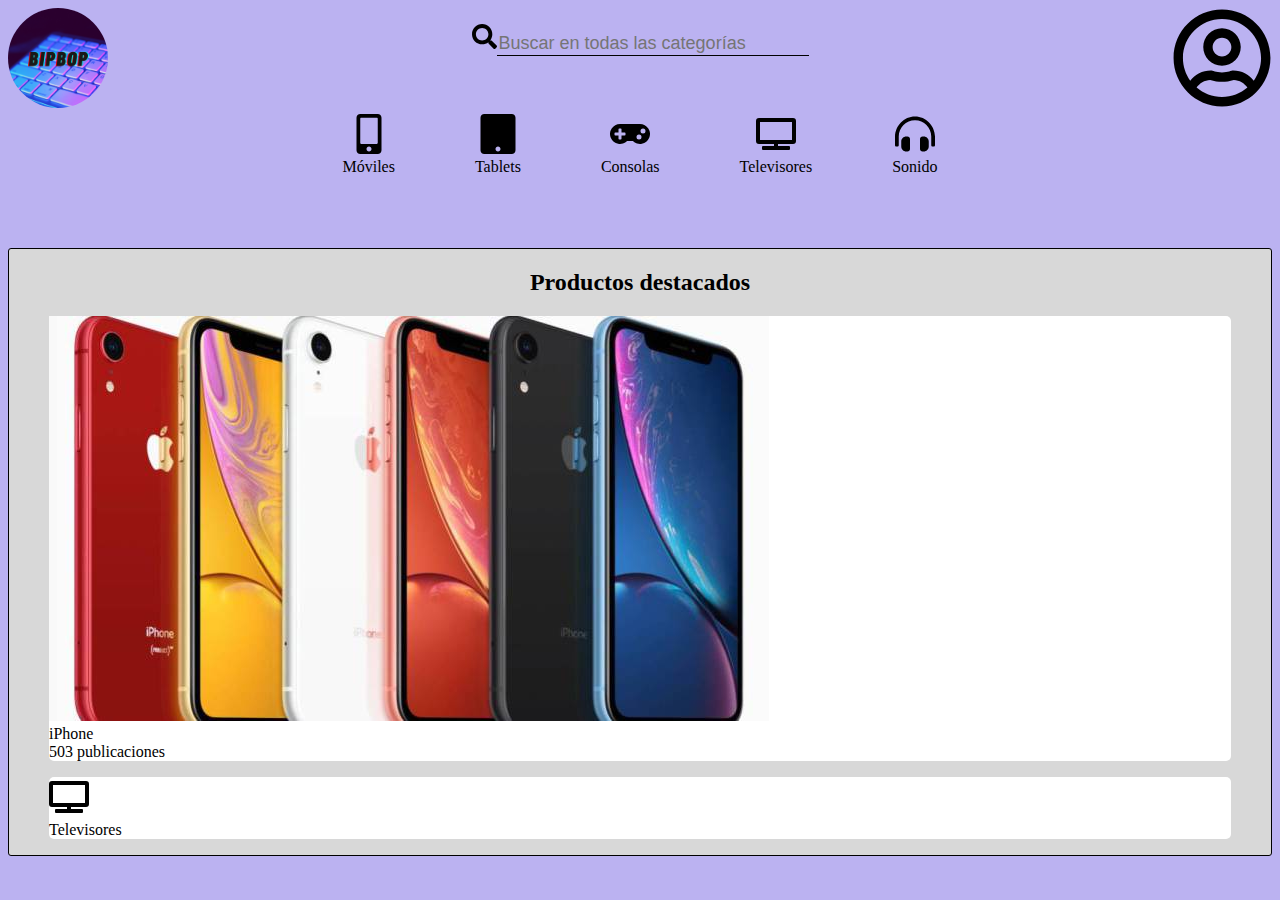
==== index.html @ b729b773 "Creación del Index.html, imagenes, estilo" ====
<!DOCTYPE html>
<html lang="en">

<head>
    <meta charset="UTF-8">
    <meta name="viewport" content="width=device-width, initial-scale=1.0">
    <link href="css/estilo.css" rel="stylesheet" type="text/css">
    <title>BipBop</title>
</head>

<body>

    <div class="cabecera">
        <img id="logo" src="imagenes/BipBop.png" alt="Logo BipBop"/>
        <img id="perfil" src="imagenes/user-circle-regular.svg" alt="perfil"/>
        <nav>
            <section>
                <img id="lupa" src="imagenes/search-solid.svg" alt="lupa"/><input type="text" placeholder="Buscar en todas las categorías">
            </section>
            <ul>
                <li>
                    <figure>
                        <img class="imagenNav" src="imagenes/mobile-alt-solid.svg" alt="moviles" />
                        <figcaption>Móviles</figcaption>
                    </figure>
                </li>
                <li>
                    <figure>
                        <img class="imagenNav" src="imagenes/tablet-solid.svg" alt="tablets" />
                        <figcaption>Tablets</figcaption>
                    </figure>
                </li>
                <li>
                    <figure>
                        <img class="imagenNav" src="imagenes/gamepad-solid.svg" alt="consolas" />
                        <figcaption>Consolas</figcaption>
                    </figure>
                </li>
                <li>
                    <figure>
                        <img class="imagenNav" src="imagenes/tv-solid.svg" alt="televisores" />
                        <figcaption>Televisores</figcaption>
                    </figure>
                </li>
                <li>
                    <figure>
                        <img class="imagenNav" src="imagenes/headphones-alt-solid.svg" alt="sonido" />
                        <figcaption>Sonido</figcaption>
                    </figure>
                </li>
            </ul>
        </nav>
    </div>

    <div class="cuerpo">
        <h2>Productos destacados</h2>
        <section class="productosDestacados">
            
                <figure>
                    <img class="img_pd_1" src="imagenes/productos/iphone.jpg" alt="iphone" />
                    <figcaption class="tituloProducto">iPhone</figcaption>
                    <figcaption class="descripcionProducto">503 publicaciones</figcaption>
                </figure>
            
            <div id="pd_2">
                <figure>
                    <img class="imagenNav" src="imagenes/tv-solid.svg" alt="televisores" />
                    <figcaption>Televisores</figcaption>
                </figure>
            </div>
        </section>
    </div>


</body>

</html>
---- css/estilo.css ----
body{
    background-color: rgb(187, 178, 241);
}

.imagenNav{
    width: 40px;
    height: 40px;
}

#logo{
    float: left;
    width: 100px;
    height: 100px;
    border-radius: 50px;
}

#perfil{
    float: right;
    width: 100px;
    height: 100px;
    
}

.cabecera section{
    padding: 1em;
}

.cabecera section #lupa{
    width: 25px;
    height: 25px;
}

.cabecera section input{
    border: 0px;
    border-bottom: 1px solid black;
    background-color: rgb(187, 178, 241);
    width: 25%;
    font-size: large;
}

/*Para quitar los bordes cuando escriba en el input*/
.cabecera section input:focus{
    outline: none;
}

.cabecera nav{
    height: 60px;
    text-align: center;
}

.cabecera nav ul{
    list-style: none;
    display: inline-block;
    padding:10px;
}

.cabecera nav ul li{
    float: left;
}

.cuerpo{
    margin-top: 20vh;
    background-color: rgb(216, 216, 216);
    border: 1px solid black;
    border-radius: 3px;
}

.cuerpo h2{
    text-align: center;
}

.cuerpo .productosDestacados figure{
    background-color: white;
    border-radius: 5px;
    
}


.cuerpo .productosDestacados #pd_1 .img_pd_1{
    float: left;
    padding-top: 10px;
    width: 300px;
    height: 200px;
}

.cuerpo .productosDestacados #pd_1 .tituloProducto{
    font-weight: bold;
    font-size: x-large;
}
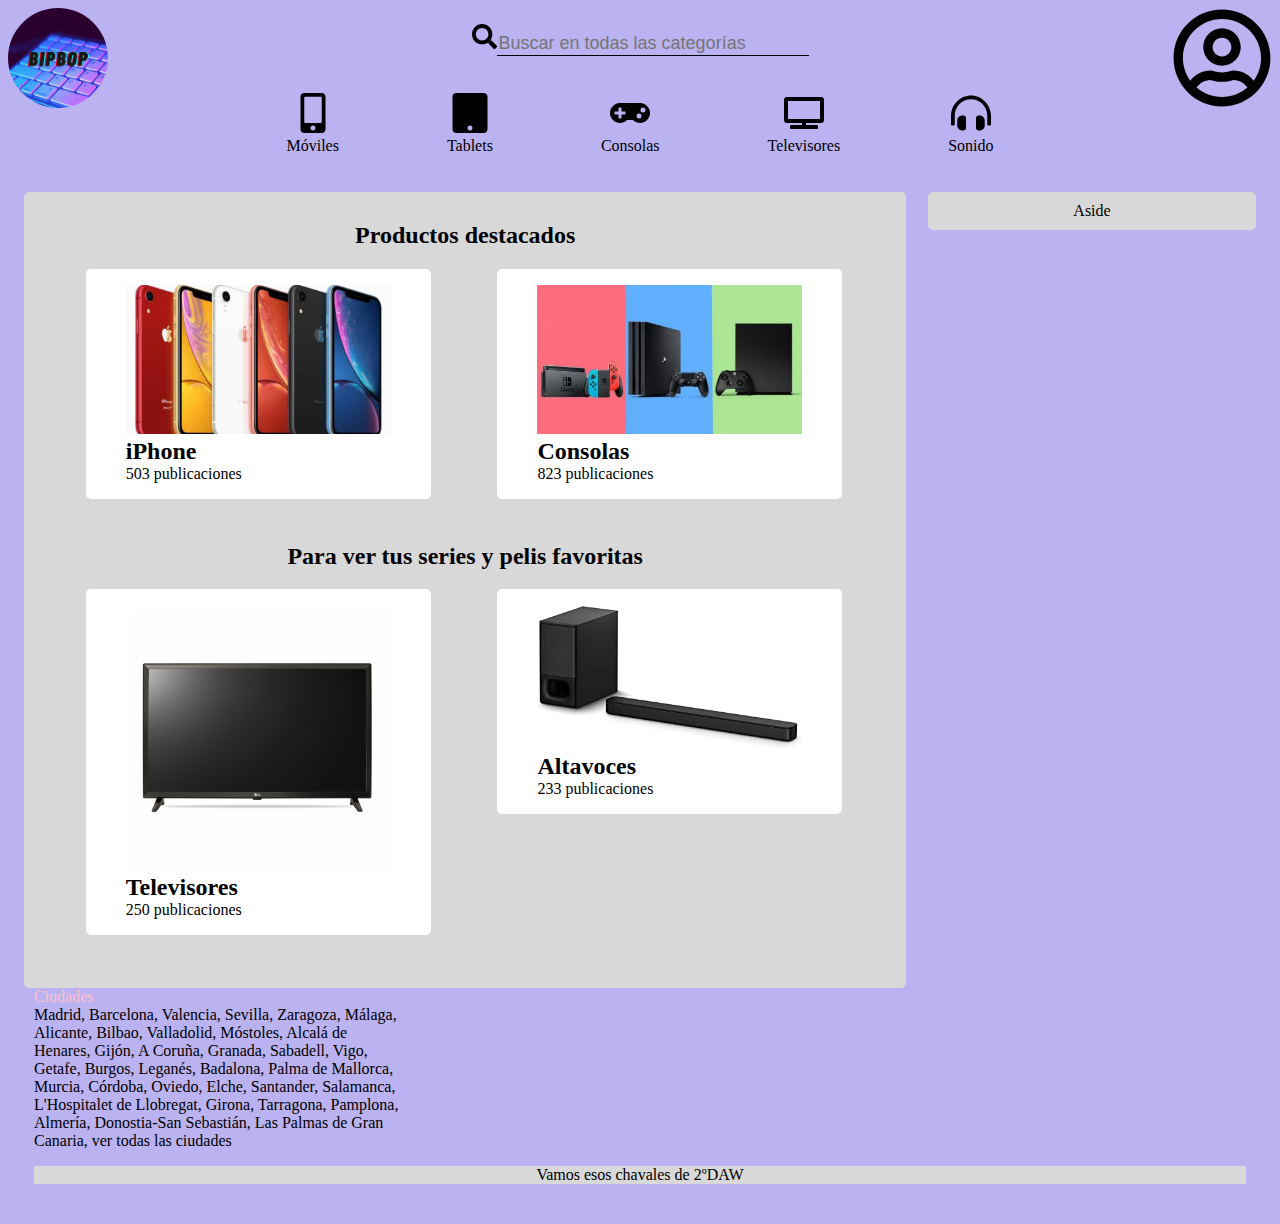
==== commit d67512f3: "Responsive, nuevas fotos, productos destacados" ====
--- a/index.html
+++ b/index.html
@@ -1,77 +1,131 @@
 <!DOCTYPE html>
-<html lang="en">
+<!--
+To change this license header, choose License Headers in Project Properties.
+To change this template file, choose Tools | Templates
+and open the template in the editor.
+-->
+<!DOCTYPE html>
+<html lang="es">
 
 <head>
-    <meta charset="UTF-8">
-    <meta name="viewport" content="width=device-width, initial-scale=1.0">
-    <link href="css/estilo.css" rel="stylesheet" type="text/css">
-    <title>BipBop</title>
+    <meta charset="utf-8">
+    <meta name="viewport" content="width=device-width, initial-scale=1.0" />
+    <link href="css/estilo.css" rel="stylesheet" type="text/css" />
 </head>
 
 <body>
+    <div class="container">
 
-    <div class="cabecera">
-        <img id="logo" src="imagenes/BipBop.png" alt="Logo BipBop"/>
-        <img id="perfil" src="imagenes/user-circle-regular.svg" alt="perfil"/>
-        <nav>
-            <section>
-                <img id="lupa" src="imagenes/search-solid.svg" alt="lupa"/><input type="text" placeholder="Buscar en todas las categorías">
-            </section>
-            <ul>
-                <li>
-                    <figure>
-                        <img class="imagenNav" src="imagenes/mobile-alt-solid.svg" alt="moviles" />
-                        <figcaption>Móviles</figcaption>
-                    </figure>
-                </li>
-                <li>
-                    <figure>
-                        <img class="imagenNav" src="imagenes/tablet-solid.svg" alt="tablets" />
-                        <figcaption>Tablets</figcaption>
-                    </figure>
-                </li>
-                <li>
-                    <figure>
-                        <img class="imagenNav" src="imagenes/gamepad-solid.svg" alt="consolas" />
-                        <figcaption>Consolas</figcaption>
-                    </figure>
-                </li>
-                <li>
-                    <figure>
-                        <img class="imagenNav" src="imagenes/tv-solid.svg" alt="televisores" />
-                        <figcaption>Televisores</figcaption>
-                    </figure>
-                </li>
-                <li>
-                    <figure>
-                        <img class="imagenNav" src="imagenes/headphones-alt-solid.svg" alt="sonido" />
-                        <figcaption>Sonido</figcaption>
-                    </figure>
-                </li>
-            </ul>
-        </nav>
-    </div>
+        <img id="logo" src="imagenes/BipBop.png" alt="Logo BipBop" />
+        <img id="perfil" src="imagenes/user-circle-regular.svg" alt="perfil" />
 
-    <div class="cuerpo">
-        <h2>Productos destacados</h2>
-        <section class="productosDestacados">
-            
-                <figure>
-                    <img class="img_pd_1" src="imagenes/productos/iphone.jpg" alt="iphone" />
-                    <figcaption class="tituloProducto">iPhone</figcaption>
-                    <figcaption class="descripcionProducto">503 publicaciones</figcaption>
-                </figure>
-            
-            <div id="pd_2">
-                <figure>
-                    <img class="imagenNav" src="imagenes/tv-solid.svg" alt="televisores" />
-                    <figcaption>Televisores</figcaption>
-                </figure>
-            </div>
-        </section>
-    </div>
+        <div class="busqueda">
+            <img id="lupa" src="imagenes/search-solid.svg" alt="lupa" /><input type="text"
+                placeholder="Buscar en todas las categorías">
+            <div>
+
+                <nav>
+                    <ul>
+                        <li>
+                            <figure>
+                                <a href=""><img class="imagenNav" src="imagenes/mobile-alt-solid.svg"
+                                        alt="moviles" /></a>
+                                <figcaption>Móviles</figcaption>
+                            </figure>
+                        </li>
+                        <li>
+                            <figure>
+                                <a href=""><img class="imagenNav" src="imagenes/tablet-solid.svg" alt="tablets" /></a>
+                                <figcaption>Tablets</figcaption>
+                            </figure>
+                        </li>
+                        <li>
+                            <figure>
+                                <a href=""><img class="imagenNav" src="imagenes/gamepad-solid.svg" alt="consolas" /></a>
+                                <figcaption>Consolas</figcaption>
+                            </figure>
+                        </li>
+                        <li>
+                            <figure>
+                                <a href=""><img class="imagenNav" src="imagenes/tv-solid.svg" alt="televisores" /></a>
+                                <figcaption>Televisores</figcaption>
+                            </figure>
+                        </li>
+                        <li>
+                            <figure>
+                                <a href=""><img class="imagenNav" src="imagenes/headphones-alt-solid.svg"
+                                        alt="sonido" /></a>
+                                <figcaption>Sonido</figcaption>
+                            </figure>
+                        </li>
+                    </ul>
+
+                </nav>
+
+                <section>
+                    <article>
+
+                        <h2>Productos destacados</h2>
+
+                        <div class="filaProductos">
+                            <div class="pd">
+                                <figure>
+                                    <img id="img_pd_1" src="imagenes/productos/iphone.jpg" alt="iphone"
+                                        style="width: 100%;" />
+                                    <figcaption class="tituloProducto">iPhone</figcaption>
+                                    <figcaption class="descripcionProducto">503 publicaciones</figcaption>
+                                </figure>
+                            </div>
+                            <div class="pd">
+                                <figure>
+                                    <img id="img_pd_2" src="imagenes/productos/consolas.jpg" alt="consolas"
+                                        style="width: 100%;" />
+                                    <figcaption class="tituloProducto">Consolas</figcaption>
+                                    <figcaption class="descripcionProducto">823 publicaciones</figcaption>
+                                </figure>
+                            </div>
+                        </div>
+
+                        <h2>Para ver tus series y pelis favoritas</h2>
+
+                        <div class="filaProductos">
+                            <div class="pd">
+                                <figure>
+                                    <img id="img_pd_4" src="imagenes/productos/televisor.png" alt="televisores"
+                                        style="width: 100%;" />
+                                    <figcaption class="tituloProducto">Televisores</figcaption>
+                                    <figcaption class="descripcionProducto">250 publicaciones</figcaption>
+                                </figure>
+                            </div>
+                            <div class="pd">
+                                <figure>
+                                    <img id="img_pd_3" src="imagenes/productos/barra_de_sonido.jpg"
+                                        alt="barra_de_sonido" style="width: 100%;" />
+                                    <figcaption class="tituloProducto">Altavoces</figcaption>
+                                    <figcaption class="descripcionProducto">233 publicaciones</figcaption>
+                                </figure>
+                            </div>
+                        </div>
+                    </article>
+                </section>
 
 
+
+                <aside>Aside</aside>
+
+                <div class="pre_footer">
+                    <span style="color: pink;">Ciudades</span></br>
+                    Madrid, Barcelona, Valencia, Sevilla, Zaragoza, Málaga, Alicante, Bilbao, Valladolid, Móstoles,
+                        Alcalá de Henares, Gijón, A Coruña, Granada, Sabadell, Vigo, Getafe, Burgos, Leganés, Badalona,
+                        Palma de Mallorca, Murcia, Córdoba, Oviedo, Elche, Santander, Salamanca, L'Hospitalet de
+                        Llobregat, Girona, Tarragona, Pamplona, Almería, Donostia-San Sebastián, Las Palmas de Gran
+                        Canaria, ver todas las ciudades
+                </div>
+
+                <footer>
+                    <p>Vamos esos chavales de 2ºDAW</p>
+                </footer>
+            </div>
 </body>
 
 </html>--- a/css/estilo.css
+++ b/css/estilo.css
@@ -1,3 +1,4 @@
+
 body{
     background-color: rgb(187, 178, 241);
 }
@@ -20,17 +21,23 @@
     height: 100px;
     
 }
+/*********************************/
+/*.container {
+    width:996px;
+    margin:0px auto;
+    font-size:1em;
+}*/
 
-.cabecera section{
-    padding: 1em;
+header{
+    margin: 0 auto;
 }
 
-.cabecera section #lupa{
+.container  #lupa{
     width: 25px;
     height: 25px;
 }
 
-.cabecera section input{
+.container  input{
     border: 0px;
     border-bottom: 1px solid black;
     background-color: rgb(187, 178, 241);
@@ -38,52 +45,140 @@
     font-size: large;
 }
 
+.container .busqueda{
+    padding: 1em;
+    text-align: center;
+}
+
 /*Para quitar los bordes cuando escriba en el input*/
-.cabecera section input:focus{
+.container  input:focus{
     outline: none;
 }
 
-.cabecera nav{
-    height: 60px;
-    text-align: center;
+section,aside {
+    padding: 10px;
+    background:rgb(216, 216, 216);
+    -moz-border-radius:5px;-webkit-border-radius:5px;-o-border-radius:5px;border-radius:5px;
+}
+section {
+    float: left;
+    width: 70%;
+}
+aside {
+    float: right;
+    width: 25%;
+}
+nav {
+    overflow: hidden;
+    display: flex;
+    justify-content: center;
+    /* https://developer.mozilla.org/es/docs/Web/CSS/overflow */
+}
+nav ul {
+    list-style-type:none;
+    float:left;
+    padding:0px;
+}
+nav ul li {
+    display: inline-block;
+    padding:3px 10px;
+    margin:2px;
 }
 
-.cabecera nav ul{
-    list-style: none;
-    display: inline-block;
-    padding:10px;
+
+.filaProductos::after{
+    content: "";
+    clear: both;
+    display: table;
+    margin-bottom: 5%;
+    
 }
 
-.cabecera nav ul li{
+.pd{
     float: left;
-}
+    width: 40%;
+    margin-left: 6%;
+    margin-right: 15px;
 
-.cuerpo{
-    margin-top: 20vh;
-    background-color: rgb(216, 216, 216);
-    border: 1px solid black;
-    border-radius: 3px;
-}
-
-.cuerpo h2{
-    text-align: center;
-}
-
-.cuerpo .productosDestacados figure{
     background-color: white;
     border-radius: 5px;
     
 }
 
-
-.cuerpo .productosDestacados #pd_1 .img_pd_1{
-    float: left;
-    padding-top: 10px;
-    width: 300px;
-    height: 200px;
+.tituloProducto{
+    text-align: left;
+    font-weight: bold;
+    font-size: x-large;
 }
 
-.cuerpo .productosDestacados #pd_1 .tituloProducto{
-    font-weight: bold;
-    font-size: x-large;
-}+.descripcionProducto{
+    text-align: left;
+    font-size: medium;
+}
+
+.pre_footer{
+    margin:10px;
+    text-align:left;
+    clear:both;
+
+    width: 30%;
+}
+
+
+footer {
+    background-color:rgb(216, 216, 216);
+    margin:10px;
+    text-align:center;
+    clear:both;
+
+}
+
+/* para 980px o menos */
+@media screen and (max-width:980px) {
+    .container {
+        width:98%;
+    }
+    section {
+        width:68%;
+    }
+}
+
+/* para 700px o menos */
+@media screen and (max-width:700px) {
+    aside,section {
+        float:none;
+        width:96%;
+    }
+    nav, section {
+        font-size:1.2em;
+    }
+    aside {
+        margin-top:5px;
+    }
+    nav ul {
+        float:none;
+        clear:both;
+    }
+}
+
+/* para 480px o menos */
+@media screen and (max-width:480px) {
+    aside {
+        display:none;
+    }
+    nav, section {
+        font-size:1.5em;
+    }
+    section {
+        width:94%;
+    }
+    nav ul {
+        float:left;
+        clear:none;
+        width:50%;
+    }
+    nav ul li {
+        float:none;
+    }
+}
+
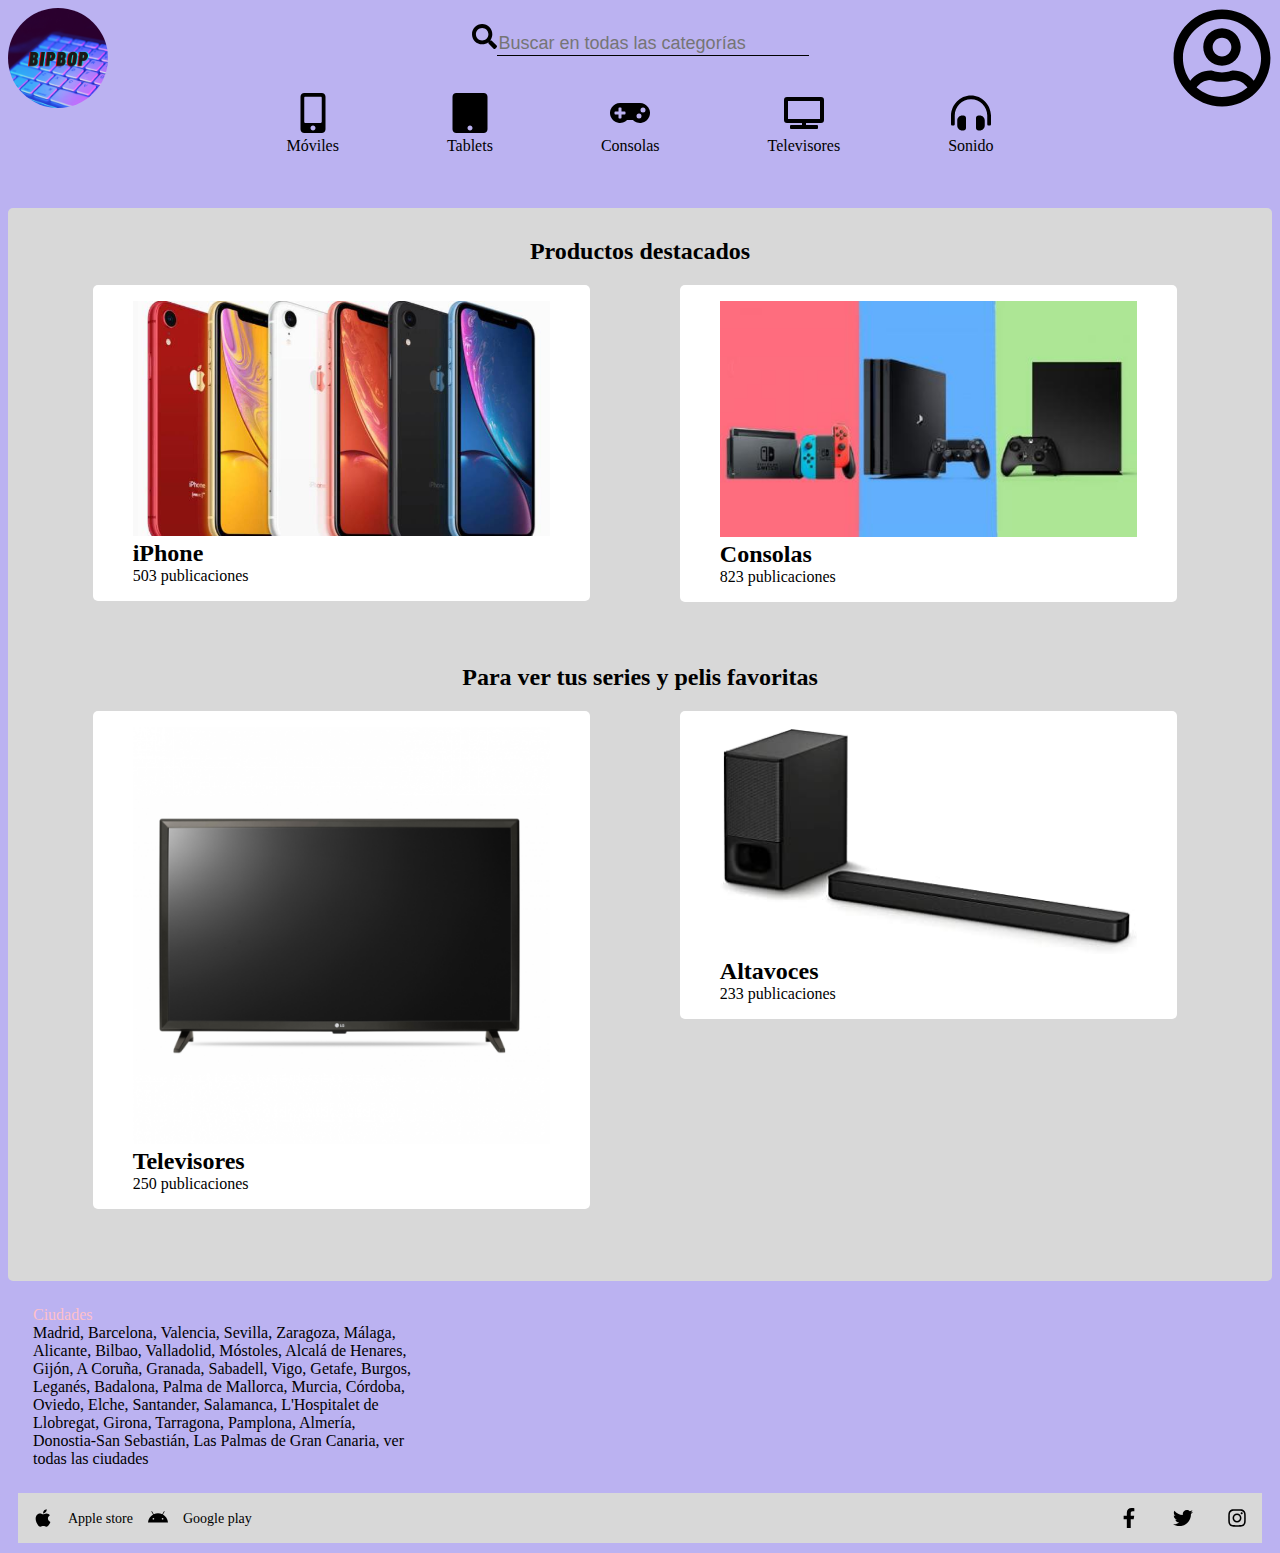
==== commit ac23fc2f: "Página para cada categoria y producto seleccionado" ====
--- a/index.html
+++ b/index.html
@@ -11,49 +11,90 @@
     <meta charset="utf-8">
     <meta name="viewport" content="width=device-width, initial-scale=1.0" />
     <link href="css/estilo.css" rel="stylesheet" type="text/css" />
+    <link rel="icon" href="imagenes/BipBop.ico">
+
+    <title>BipBop</title>
+
 </head>
+
+
 
 <body>
     <div class="container">
 
-        <img id="logo" src="imagenes/BipBop.png" alt="Logo BipBop" />
-        <img id="perfil" src="imagenes/user-circle-regular.svg" alt="perfil" />
+        <a href="index.html"><img id="logo" src="imagenes/BipBop.png" alt="Logo BipBop" /></a>
+        <a a href="#openModal"><img id="perfil" src="imagenes/iconos/user-circle-regular.svg" alt="perfil" /></a>
+
+        <div id="openModal" class="modalDialog">
+            <div>
+                <a href="#close" title="Close" class="close">X</a>
+                <h2>Iniciar Sesión</h2>
+                <input type="text" name="correo" id="is_correo" placeholder="Correo"></br>
+                </br>
+                <input type="password" name="contrasenia" id="is_pass" placeholder="Contraseña"></br>
+                </br>
+                </br>
+                <a href="#openModal_2">Registrarse</a> | <button id="iniciarSesion" onclick="iniciarSesion()">Iniciar
+                    Sesión</button>
+            </div>
+        </div>
+
+
+        <div id="openModal_2" class="modalDialog">
+            <div>
+                <a href="#close" title="Close" class="close">X</a>
+                <h2>Registrarse</h2>
+                <input type="text" name="correo" id="r_correo" placeholder="Correo"></br>
+                <label id="errorCorreo" style="visibility: hidden;"></label>
+                </br>
+                <input type="password" name="contrasenia" id="r_pass" placeholder="Contraseña"></br>
+                <label id="errorPass" style="visibility: hidden;"></label>
+                </br>
+                <input type="password" name="contrasenia" id="confPass" placeholder="Confirmar contraseña"></br>
+                <label id="noCoincide" style="visibility: hidden;"></label>
+                </br>
+                </br>
+                <a href="#openModal">Iniciar sesión</a> | <button id="Registrarse"
+                    onclick="validarCampos()">Registrarse</button>
+            </div>
+        </div>
+
 
         <div class="busqueda">
-            <img id="lupa" src="imagenes/search-solid.svg" alt="lupa" /><input type="text"
-                placeholder="Buscar en todas las categorías">
-            <div>
+            <img id="lupa" src="imagenes/iconos/search-solid.svg" alt="lupa" /><input type="text"
+                placeholder="Buscar en todas las categorías" />
+            
 
                 <nav>
                     <ul>
                         <li>
                             <figure>
-                                <a href=""><img class="imagenNav" src="imagenes/mobile-alt-solid.svg"
+                                <a href="moviles.html"><img class="imagenNav" src="imagenes/iconos/mobile-alt-solid.svg"
                                         alt="moviles" /></a>
                                 <figcaption>Móviles</figcaption>
                             </figure>
                         </li>
                         <li>
                             <figure>
-                                <a href=""><img class="imagenNav" src="imagenes/tablet-solid.svg" alt="tablets" /></a>
+                                <a href="tablets.html"><img class="imagenNav" src="imagenes/iconos/tablet-solid.svg" alt="tablets" /></a>
                                 <figcaption>Tablets</figcaption>
                             </figure>
                         </li>
                         <li>
                             <figure>
-                                <a href=""><img class="imagenNav" src="imagenes/gamepad-solid.svg" alt="consolas" /></a>
+                                <a href="consolas.html"><img class="imagenNav" src="imagenes/iconos/gamepad-solid.svg" alt="consolas" /></a>
                                 <figcaption>Consolas</figcaption>
                             </figure>
                         </li>
                         <li>
                             <figure>
-                                <a href=""><img class="imagenNav" src="imagenes/tv-solid.svg" alt="televisores" /></a>
+                                <a href="televisores.html"><img class="imagenNav" src="imagenes/iconos/tv-solid.svg" alt="televisores" /></a>
                                 <figcaption>Televisores</figcaption>
                             </figure>
                         </li>
                         <li>
                             <figure>
-                                <a href=""><img class="imagenNav" src="imagenes/headphones-alt-solid.svg"
+                                <a href="sonido.html"><img class="imagenNav" src="imagenes/iconos/headphones-alt-solid.svg"
                                         alt="sonido" /></a>
                                 <figcaption>Sonido</figcaption>
                             </figure>
@@ -61,6 +102,7 @@
                     </ul>
 
                 </nav>
+            </div>
 
                 <section>
                     <article>
@@ -70,16 +112,16 @@
                         <div class="filaProductos">
                             <div class="pd">
                                 <figure>
-                                    <img id="img_pd_1" src="imagenes/productos/iphone.jpg" alt="iphone"
-                                        style="width: 100%;" />
+                                    <a href="moviles.html"><img id="img_pd_1" src="imagenes/productos/iphone.jpg" alt="iphone"
+                                        style="width: 100%;" /></a>
                                     <figcaption class="tituloProducto">iPhone</figcaption>
                                     <figcaption class="descripcionProducto">503 publicaciones</figcaption>
                                 </figure>
                             </div>
                             <div class="pd">
                                 <figure>
-                                    <img id="img_pd_2" src="imagenes/productos/consolas.jpg" alt="consolas"
-                                        style="width: 100%;" />
+                                    <a href="consolas.html"><img id="img_pd_2" src="imagenes/productos/consolas.jpg" alt="consolas"
+                                        style="width: 100%;" /></a>
                                     <figcaption class="tituloProducto">Consolas</figcaption>
                                     <figcaption class="descripcionProducto">823 publicaciones</figcaption>
                                 </figure>
@@ -91,16 +133,16 @@
                         <div class="filaProductos">
                             <div class="pd">
                                 <figure>
-                                    <img id="img_pd_4" src="imagenes/productos/televisor.png" alt="televisores"
-                                        style="width: 100%;" />
+                                    <a href="televisores.html"><img id="img_pd_4" src="imagenes/productos/televisor.png" alt="televisores"
+                                        style="width: 100%;" /></a>
                                     <figcaption class="tituloProducto">Televisores</figcaption>
                                     <figcaption class="descripcionProducto">250 publicaciones</figcaption>
                                 </figure>
                             </div>
                             <div class="pd">
                                 <figure>
-                                    <img id="img_pd_3" src="imagenes/productos/barra_de_sonido.jpg"
-                                        alt="barra_de_sonido" style="width: 100%;" />
+                                    <a href="sonido.html"><img id="img_pd_3" src="imagenes/productos/barra_de_sonido.jpg"
+                                        alt="barra_de_sonido" style="width: 100%;" /></a>
                                     <figcaption class="tituloProducto">Altavoces</figcaption>
                                     <figcaption class="descripcionProducto">233 publicaciones</figcaption>
                                 </figure>
@@ -109,23 +151,95 @@
                     </article>
                 </section>
 
-
-
-                <aside>Aside</aside>
+                <!--<aside>Aside</aside>-->
 
                 <div class="pre_footer">
                     <span style="color: pink;">Ciudades</span></br>
                     Madrid, Barcelona, Valencia, Sevilla, Zaragoza, Málaga, Alicante, Bilbao, Valladolid, Móstoles,
-                        Alcalá de Henares, Gijón, A Coruña, Granada, Sabadell, Vigo, Getafe, Burgos, Leganés, Badalona,
-                        Palma de Mallorca, Murcia, Córdoba, Oviedo, Elche, Santander, Salamanca, L'Hospitalet de
-                        Llobregat, Girona, Tarragona, Pamplona, Almería, Donostia-San Sebastián, Las Palmas de Gran
-                        Canaria, ver todas las ciudades
+                    Alcalá de Henares, Gijón, A Coruña, Granada, Sabadell, Vigo, Getafe, Burgos, Leganés, Badalona,
+                    Palma de Mallorca, Murcia, Córdoba, Oviedo, Elche, Santander, Salamanca, L'Hospitalet de
+                    Llobregat, Girona, Tarragona, Pamplona, Almería, Donostia-San Sebastián, Las Palmas de Gran
+                    Canaria, ver todas las ciudades
                 </div>
 
                 <footer>
-                    <p>Vamos esos chavales de 2ºDAW</p>
+
+                    <a href=""><img class="aplicacion" src="imagenes/iconos/apple-brands.svg"
+                            alt="Apple store" /></a><label>Apple store</label>
+                    <a href=""><img class="aplicacion" src="imagenes//iconos/android-brands.svg"
+                            alt="Google play" /></a><label>Google play</label>
+
+
+                    <a href=""><img class="redesSociales" src="imagenes/iconos/facebook-f-brands.svg" alt="Facebook" /></a>
+                    <a href=""><img class="redesSociales" src="imagenes/iconos/twitter-brands.svg" alt="Twitter" /></a>
+                    <a href=""><img class="redesSociales" src="imagenes/iconos/instagram-brands.svg" alt="Instagram" /></a>
+
                 </footer>
             </div>
 </body>
 
+<script>
+
+    function Mensaje(texto){
+        this.texto = texto;
+    }
+
+    function validarEmail() {
+        var res = true;
+
+        if (!document.getElementById("r_correo").value.match(/^\w+([\.-]?\w+)*@\w+([\.-]?\w+)*(\.\w{2,3})+$/)) {
+            this.texto = "El correo debe tener un formato válido,";
+            document.getElementById("errorCorreo").innerHTML = this.texto;
+            document.getElementById("errorCorreo").style.visibility = "visible";
+            document.getElementById("errorCorreo").style.color = "red";
+            res = false;
+        }else{
+            document.getElementById("errorCorreo").style.visibility = "hidden";
+        }
+
+        return res;
+
+    }
+
+    function validarContrasenia(){
+        var res = true;
+
+        var pass = document.getElementById("pass");
+        var passCheck = document.getElementById("confPass");
+
+        if(!document.getElementById("r_pass").value.match(/^(?=\w*\d)(?=\w*[A-Z])(?=\w*[a-z])\S{4,16}$/)){
+            this.texto = "La contraseña debe tener al entre 8 y 16 caracteres, al menos un dígito, al menos una minúscula y al menos una mayúscula";
+            document.getElementById("errorPass").innerHTML = this.texto;
+            document.getElementById("errorPass").style.visibility = "visible";
+            document.getElementById("errorPass").style.color = "red";
+            res = false;
+        }else{
+            document.getElementById("errorPass").style.visibility = "hidden";
+        }
+
+        console.log(document.getElementById("r_pass").value);
+        console.log(document.getElementById("confPass").value);
+
+        if(document.getElementById("r_pass").value != document.getElementById("confPass").value) {
+            this.texto = "Las contraseñas deben coincidir";
+            document.getElementById("noCoincide").innerHTML = this.texto;
+            document.getElementById("noCoincide").style.visibility = "visible";
+            document.getElementById("noCoincide").style.color = "red";
+            res = false;
+        }else{
+            document.getElementById("noCoincide").style.visibility = "hidden";
+        }
+
+        return res;
+    }
+
+    function validarCampos(){
+        if(validarEmail() && validarContrasenia()){
+            alert("Usuario registrado correctamente");
+            document.getElementById("openModal_2").style.display = "none";
+        }
+    }
+
+</script>
+
 </html>--- a/css/estilo.css
+++ b/css/estilo.css
@@ -60,14 +60,15 @@
     background:rgb(216, 216, 216);
     -moz-border-radius:5px;-webkit-border-radius:5px;-o-border-radius:5px;border-radius:5px;
 }
-section {
+
+/*section {
     float: left;
     width: 70%;
 }
 aside {
     float: right;
     width: 25%;
-}
+}*/
 nav {
     overflow: hidden;
     display: flex;
@@ -85,6 +86,9 @@
     margin:2px;
 }
 
+h2{
+    text-align: center;
+}
 
 .filaProductos::after{
     content: "";
@@ -105,6 +109,19 @@
     
 }
 
+.producto{
+    float: left;
+    width: 40%;
+    margin-left: 6%;
+    margin-right: 15px;
+
+    background-color: white;
+    border-radius: 5px;
+    margin-top: 5%;
+
+    
+}
+
 .tituloProducto{
     text-align: left;
     font-weight: bold;
@@ -120,7 +137,9 @@
     margin:10px;
     text-align:left;
     clear:both;
-
+    padding-top: 15px;
+    padding-left: 15px;
+    padding-bottom: 15px;
     width: 30%;
 }
 
@@ -128,10 +147,196 @@
 footer {
     background-color:rgb(216, 216, 216);
     margin:10px;
-    text-align:center;
     clear:both;
-
-}
+    height: 50px;
+    text-align: right;
+
+}
+
+footer label{
+    float: left;
+  font-size: 14px;
+  text-align: center;
+    line-height: 51px;
+}
+
+.aplicacion{
+    float: left;
+    
+    padding: 15px;
+    width: 20px;
+    height: 20px;
+}
+
+.redesSociales{
+    padding: 15px;
+    width: 20px;
+    height: 20px;
+}
+
+/*Crear un modal para registrarse*/
+.modalDialog {
+	position: fixed;
+	font-family: Arial, Helvetica, sans-serif;
+	top: 0;
+	right: 0;
+	bottom: 0;
+	left: 0;
+	z-index: 99999;
+	opacity:0;
+	-webkit-transition: opacity 400ms ease-in;
+	-moz-transition: opacity 400ms ease-in;
+	transition: opacity 400ms ease-in;
+	pointer-events: none;
+}
+.modalDialog:target {
+	opacity:1;
+	pointer-events: auto;
+}
+.modalDialog > div {
+	width: 400px;
+	position: relative;
+	margin: 10% auto;
+	padding: 5px 20px 13px 20px;
+	border-radius: 10px;
+	background: #fff;
+	background: -moz-linear-gradient(#fff, #999);
+	background: -webkit-linear-gradient(#fff, #999);
+	background: -o-linear-gradient(#fff, #999);
+  -webkit-transition: opacity 400ms ease-in;
+-moz-transition: opacity 400ms ease-in;
+transition: opacity 400ms ease-in;
+
+text-align: center;
+
+}
+
+.modalDialog > div input{
+    text-align: center;
+    background-color: white;
+    border-radius: 3px;
+    width: 50%;
+}
+
+.modalDialog > div button{
+    text-align: center;
+    background-color: rgb(187, 178, 241);
+    border-radius: 3px;
+}
+
+.close {
+	background: #b9b9b9;
+	color: #FFFFFF;
+	line-height: 25px;
+	position: absolute;
+	right: -12px;
+	text-align: center;
+	top: -10px;
+	width: 24px;
+	text-decoration: none;
+	font-weight: bold;
+	-webkit-border-radius: 12px;
+	-moz-border-radius: 12px;
+	border-radius: 12px;
+	
+}
+
+.close:hover { 
+    background: #c90303; 
+}
+
+.atributos div{
+    display: inline-block;
+    min-width: 6%;
+    margin-right: 10px;
+}
+
+.contenedor{
+    
+    padding: 10px;
+    border-radius: 5px;
+    background-color: white;
+    display: flex;
+    align-items: center;
+    margin-top: 60px;
+    margin-bottom: 15px;
+}
+
+.contenedor img{
+    padding-right: 7px;
+}
+
+.contenedor label{
+    vertical-align: 3px;
+}
+
+.busqueda_prodSelec{
+    padding: 1em;
+    text-align: center;
+    margin-bottom: 50px;
+}
+
+.productoSeleccionado{
+    background-color: white;
+    width: 75%;
+    margin: 0 auto;
+    padding: 10px;
+    position: relative;
+    border-radius: 10px;
+}
+
+.productoSeleccionado .img_perfil{
+    padding-left: 10px;
+    width: 70px;
+    height: 70px;
+    border-radius: 50%;
+}
+
+.productoSeleccionado label{
+    vertical-align: 30px;
+}
+
+.productoSeleccionado button{
+    margin-top: 5px;
+    margin-right: 10px;
+    float: right;
+    margin-left: 15px;
+    width: 12%;
+    border-radius: 5px;
+}
+
+.productoSeleccionado .like{
+    background-color: rgb(247, 151, 167);
+}
+
+.productoSeleccionado .chat{
+    background-color: rgb(117, 235, 127);
+}
+
+
+.productoSeleccionado .prodSelec_precio{
+    margin-left: 15px;
+    font-size: xx-large;
+    font-weight: bolder;
+}
+
+.productoSeleccionado .prodSelec_titulo{
+    margin-left: 15px;
+    font-size: x-large;
+    font-weight: bolder;
+}
+
+.productoSeleccionado .descProducto, .mapa{
+    background-color: white;
+    width: 75%;
+    margin: 0 auto;
+    padding: 10px;
+    position: relative;
+    border: 1px solid black;
+    border-radius: 10px;
+    margin-bottom: 15px;
+}
+
 
 /* para 980px o menos */
 @media screen and (max-width:980px) {
